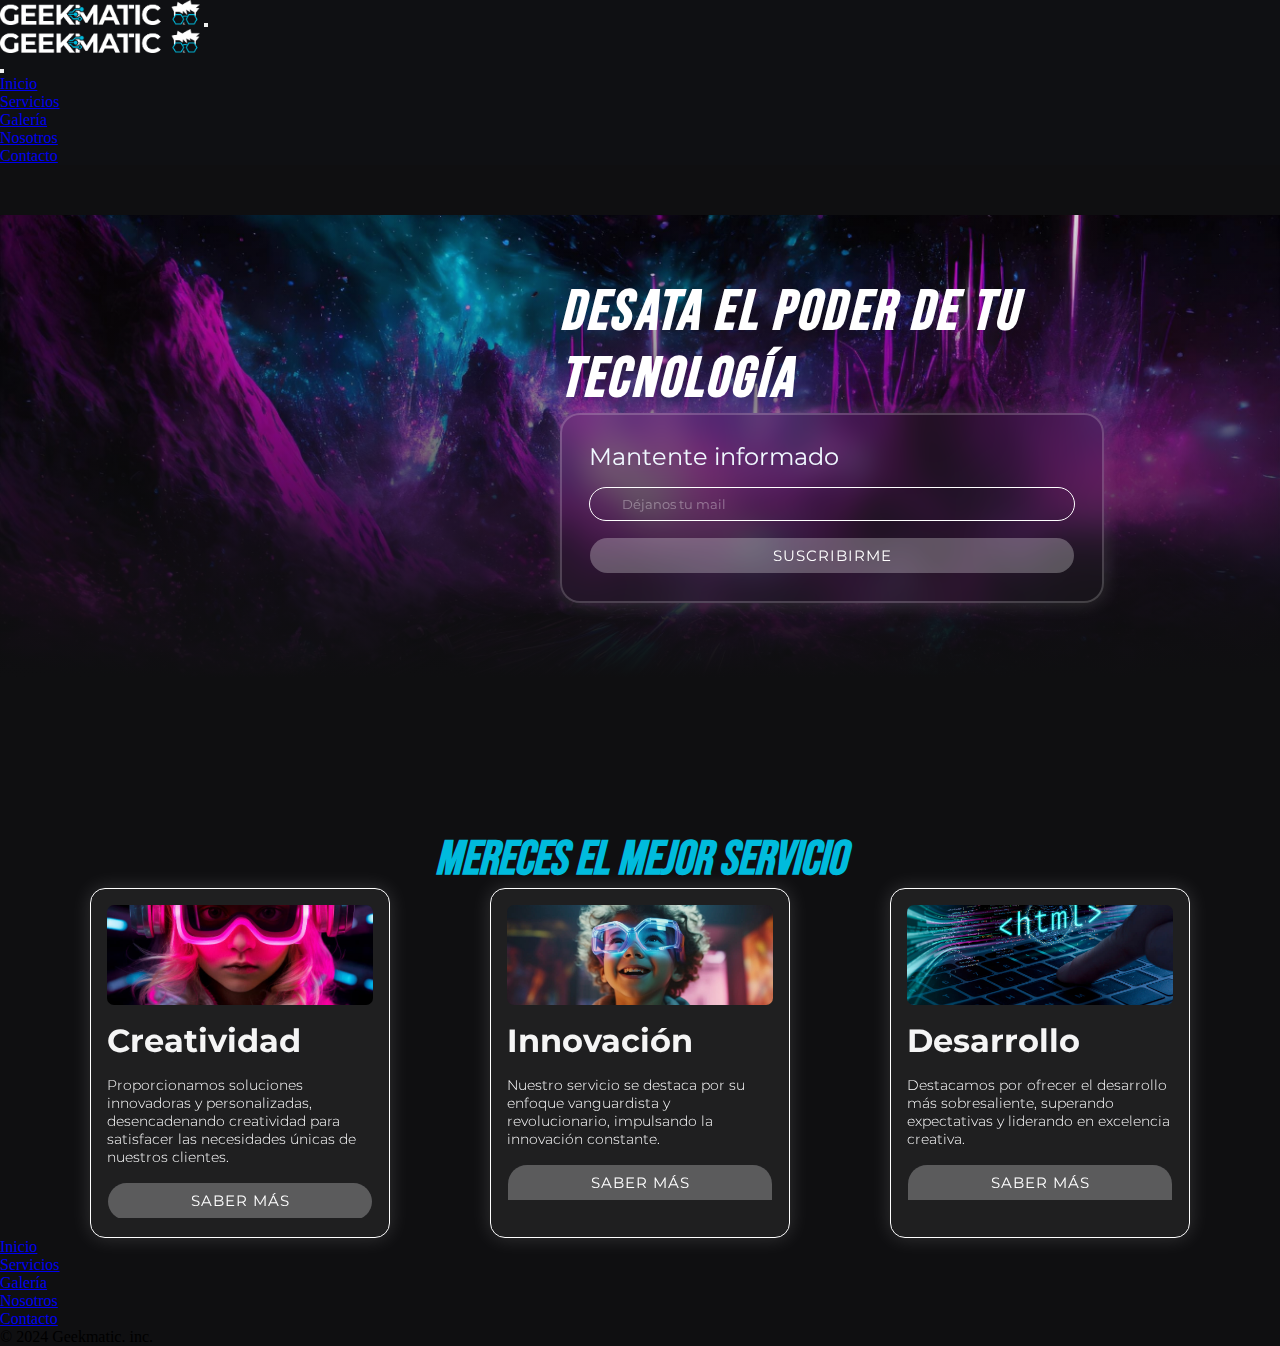
==== index.html @ 07a10e4e "Primer commit del proyecto final, repiqué mi tercera preentrega" ====
<!DOCTYPE html>
<html lang="en">

<head>
    <meta charset="UTF-8">
    <meta name="viewport" content="width=device-width, initial-scale=1.0">
    <title>Geekmatic</title>
    <link rel="stylesheet" href="css/style.css">
    <link href="https://cdn.jsdelivr.net/npm/bootstrap@5.3.2/dist/css/bootstrap.min.css" rel="stylesheet"
        integrity="sha384-T3c6CoIi6uLrA9TneNEoa7RxnatzjcDSCmG1MXxSR1GAsXEV/Dwwykc2MPK8M2HN" crossorigin="anonymous">
</head>

<body class="body-bg">

    <!-- Nav -->
    <nav class="navbar nav-color fixed-top navbar-expand-md" data-bs-theme="dark">
        <div class="container">
            <a class="navbar-brand" href="#"><img src="assets/images/logo/logo-negative.png"
                    alt="Logo versión negativo"></a>
            <button class="navbar-toggler" type="button" data-bs-toggle="offcanvas" data-bs-target="#offcanvasNavbar"
                aria-controls="offcanvasNavbar" aria-label="Toggle navigation">
                <span class="navbar-toggler-icon"></span>
            </button>
            <div class="offcanvas offcanvas-end" tabindex="-1" id="offcanvasNavbar"
                aria-labelledby="offcanvasNavbarLabel">
                <div class="offcanvas-header">
                    <div class="offcanvas-title" id="offcanvasNavbarLabel">
                        <a class="object-fit-contain" href="#"><img src="assets/images/logo/logo-negative.png"
                                alt=""></a>
                    </div>
                    <button type="button" class="btn-close" data-bs-dismiss="offcanvas" aria-label="Close"></button>
                </div>
                <div class="offcanvas-body">
                    <ul class="navbar-nav justify-content-end flex-grow-1 pe-3">
                        <li class="nav-item">
                            <a class="nav-link active" aria-current="page" href="#">Inicio</a>
                        </li>
                        <li class="nav-item">
                            <a class="nav-link" href="pages/servicios.html">Servicios</a>
                        </li>
                        <li class="nav-
                        item">
                            <a class="nav-link" href="pages/galeria.html">Galería</a>
                        </li>
                        <li class="nav-item">
                            <a class="nav-link" href="pages/nosotros.html">Nosotros</a>
                        </li>
                        <li class="nav-item">
                            <a class="nav-link" href="pages/contacto.html">Contacto</a>
                        </li>

                </div>
            </div>
        </div>
    </nav>

    <!-- Main -->
    <main class="main-top">
        <section class="article_hero">
            <article class="hero container">
                <div class="hero-card">
                    <img class="hero-card-img-1" src="assets/images/index/astro.png" alt="simio con saco">
                </div>
                <div class="hero-card-2">
                    <h1>Desata el Poder de tu Tecnología</h1>
                    <form class="form-index" action="">
                        <label class="email-text" for="email-form">Mantente informado</label>
                        <input type="email" name="email-index" id="" value="Déjanos tu mail">
                        <div  class="btn-index buttonBox">
                            <button>Suscribirme</button>
                        </div>
                    </form>
                </div>
            </article>

        </section>

        <section class="servicios-index container">
            <h2 class="h2-index">Mereces el mejor servicio</h2>
            <article class="servicios-index-cards">
                <div class="card-serv">
                    <img src="assets/images/index/chica-futurista.jpg" alt="chica con lentes futuristas">
                    <h3>Creatividad</h3>
                    <p>Proporcionamos soluciones innovadoras y personalizadas, desencadenando creatividad para satisfacer las necesidades únicas de nuestros clientes.
                    </p>
                    <div class="btn-index buttonBox">
                        <button>Saber más</button>
                    </div>
                </div>
                <div class="card-serv">
                        <img src="assets/images/index/nino-futurista.jpg" alt="niño con lentes futuristas">
                    <h3>Innovación</h3>
                    <p>Nuestro servicio se destaca por su enfoque vanguardista y revolucionario, impulsando la innovación constante.
                    </p>
                    <div class="btn-index buttonBox">
                        <button>Saber más</button>
                    </div>
                </div>
                <div class="card-serv">
                    <img src="assets/images/index/sistema-html-concepto-sitios-web.jpg" alt="codigo html en una holograma de computadora">
                    <h3>Desarrollo</h3>
                    <p>Destacamos por ofrecer el desarrollo más sobresaliente, superando expectativas y liderando en excelencia creativa.
                    </p>
                    <div class="btn-index buttonBox">
                        <button>Saber más</button>
                    </div>
                </div>
            </article>
        </section>

    </main>

    <!-- footer -->

    <div class="container mt-3" data-bs-theme="dark">
        <footer class="footer-color py-3 my-4">
          <ul class="nav justify-content-center border-bottom pb-3 mb-3">
            <li class="nav-item"><a href="#" class="nav-link px-2 text-muted">Inicio</a></li>
            <li class="nav-item"><a href="pages/servicios.html" class="nav-link px-2 text-muted">Servicios</a></li>
            <li class="nav-item"><a href="pages/galeria.html" class="nav-link px-2 text-muted">Galería</a></li>
            <li class="nav-item"><a href="pages/nosotros.html" class="nav-link px-2 text-muted">Nosotros</a></li>
            <li class="nav-item"><a href="pages/contacto.html" class="nav-link px-2 text-muted">Contacto</a></li>
          </ul>
          <p class="text-center text-muted">© 2024 Geekmatic. inc.</p>
        </footer>
      </div>

    <!-- bootstrap -->
    <script src="https://cdn.jsdelivr.net/npm/bootstrap@5.3.2/dist/js/bootstrap.bundle.min.js"
        integrity="sha384-C6RzsynM9kWDrMNeT87bh95OGNyZPhcTNXj1NW7RuBCsyN/o0jlpcV8Qyq46cDfL"
        crossorigin="anonymous"></script>
</body>

</html>
---- css/style.css ----
@import url("https://fonts.googleapis.com/css2?family=Montserrat:ital,wght@0,100..900;1,100..900&display=swap");
@import url("https://fonts.googleapis.com/css2?family=Bebas+Neue&family=Montserrat:ital,wght@0,100..900;1,100..900&display=swap");
* {
  padding: 0;
  margin: 0;
  box-sizing: border-box;
}

.nav-color {
  background-color: #0f1013;
}
.nav-color a:hover {
  color: #00BBDD;
}
.nav-color img {
  width: 200px;
}

.offcanvas-body {
  background-color: #0f1013;
}
.offcanvas-header {
  background-color: #0f1013;
}
.offcanvas-header img {
  width: 200px;
}

.buttonBox {
  margin: 0;
  position: relative;
  max-width: 100%;
  min-width: 150px;
  flex: 20%;
}
.buttonBox button {
  width: 100%;
  height: 35px;
  position: relative;
  background: rgba(255, 255, 255, 0.27);
  text-transform: uppercase;
  color: white;
  font-weight: 400;
  letter-spacing: 1px;
  border: none;
  font-size: 15px;
  outline: none;
  font-family: "Montserrat", sans-serif;
  cursor: pointer;
}

.btn-index {
  overflow: hidden;
  border: 1px solid rgba(255, 255, 255, 0);
  border-radius: 20px;
  transition: all 0.2s ease-in-out;
}
.btn-index:before {
  content: " ";
  display: block;
  width: 200px;
  height: 80px;
  background: rgba(255, 255, 255, 0.4);
  position: absolute;
  top: -10px;
  left: -200px;
  transform: rotate(-45deg);
  transition: all 0.2s ease-in-out;
}
.btn-index:hover:before {
  margin-left: 300%;
}
.btn-index:hover {
  border: 1px solid rgb(255, 255, 255);
}

.main-top {
  padding-top: 50px;
}

.body-bg {
  background-color: rgb(15, 15, 17);
}

.article_hero {
  background-image: linear-gradient(0deg, rgb(15, 15, 17) 0%, rgb(15, 15, 17) 25%, rgba(15, 15, 17, 0.1349133403) 100%), url("../assets/images/index/bgindex2.jpg");
  background-position: center;
  background-size: cover;
  width: 100%;
  height: 100%;
}

.hero {
  display: flex;
  flex-wrap: wrap;
  justify-content: center;
  padding-top: 1rem;
}
@media only screen and (max-width: 992px) {
  .hero {
    flex-direction: column;
    justify-content: center;
    align-items: center;
    position: relative;
  }
}
@media only screen and (max-width: 576px) {
  .hero {
    overflow: hidden;
  }
}
.hero-card {
  width: 30%;
  height: 600px;
  display: flex;
  align-items: center;
  justify-content: flex-end;
  opacity: 0;
  animation: entradaAnimacion 2s ease-out forwards 0.5s;
}
@media only screen and (max-width: 992px) {
  .hero-card {
    width: 130%;
    height: 300px;
    position: absolute;
  }
}
@media only screen and (max-width: 576px) {
  .hero-card {
    width: 130%;
    height: 300px;
    align-self: top;
  }
}
.hero-card-img-1 {
  height: 100%;
}
@keyframes entradaAnimacion {
  from {
    opacity: 0;
    transform: translate(-50px, 0) scale(0.9);
  }
  to {
    opacity: 1;
    transform: translate(0) scale(1);
  }
}
.hero-card-2 {
  width: 50%;
  height: 100%;
  padding: 3rem;
}
@media only screen and (max-width: 992px) {
  .hero-card-2 {
    width: 100%;
  }
}
.hero-card-2 h1 {
  font-family: "Bebas Neue", sans-serif;
  font-weight: 700;
  font-size: 3.5rem;
  font-style: italic;
  letter-spacing: 0.2rem;
  color: white;
}
@media only screen and (max-width: 992px) {
  .hero-card-2 h1 {
    font-size: 2rem;
  }
}
@media only screen and (max-width: 576px) {
  .hero-card-2 h1 {
    font-size: 1.7rem;
    letter-spacing: 0;
    width: 60%;
  }
}
.hero-card-2 .form-index {
  padding: 5%;
  backdrop-filter: blur(15px);
  background-color: rgba(255, 255, 255, 0.026);
  color: aliceblue;
  border-radius: 20px;
  box-shadow: 0 0px 20px rgba(255, 255, 255, 0.149);
  border: 2px solid rgba(255, 255, 255, 0.194);
  display: flex;
  flex-direction: column;
  gap: 1rem;
}
@media only screen and (max-width: 992px) {
  .hero-card-2 .form-index {
    padding: 2%;
  }
}
.hero-card-2 .form-index .email-text {
  font-size: 1.5rem;
  font-family: "Montserrat", sans-serif;
  font-weight: 400;
}
@media only screen and (max-width: 992px) {
  .hero-card-2 .form-index .email-text {
    padding: 2%;
    font-size: 1rem;
  }
}
.hero-card-2 .form-index input {
  padding: 0.5rem;
  padding-left: 2rem;
  font-family: "Montserrat", sans-serif;
  color: rgba(255, 255, 255, 0.356);
  border: 1px solid white;
  border-radius: 40px;
  background-color: rgba(0, 0, 0, 0);
}

.servicios-index {
  display: flex;
  flex-direction: column;
  justify-content: space-evenly;
  align-items: center;
}
.servicios-index .h2-index {
  font-family: "Bebas Neue", sans-serif;
  font-style: italic;
  font-size: 3rem;
  color: #00BBDD;
}
@media only screen and (max-width: 992px) {
  .servicios-index .h2-index {
    font-size: 2rem;
  }
}
.servicios-index-cards {
  display: flex;
  flex-wrap: wrap;
  width: 100%;
  justify-content: space-evenly;
  gap: 10px;
}
.servicios-index-cards .card-serv {
  display: flex;
  flex-direction: column;
  gap: 1em;
  width: 300px;
  height: 100%;
  min-height: 350px;
  padding: 1em;
  border: 1px solid white;
  border-radius: 15px;
  backdrop-filter: blur(15px);
  background-color: rgba(255, 255, 255, 0.066);
  box-shadow: 0 0px 20px rgba(255, 255, 255, 0.149);
}
@media only screen and (max-width: 767px) {
  .servicios-index-cards .card-serv {
    width: 75%;
  }
}
.servicios-index-cards .card-serv p {
  font-family: "Montserrat", sans-serif;
  color: white;
  font-size: 0.9rem;
  font-weight: 300;
}
.servicios-index-cards .card-serv h3 {
  font-family: "Montserrat", sans-serif;
  font-weight: 700;
  font-size: 2rem;
  color: whitesmoke;
}
@media only screen and (max-width: 992px) {
  .servicios-index-cards .card-serv h3 {
    font-size: 1rem;
  }
}
.servicios-index-cards .card-serv img {
  width: 100%;
  height: 100px;
  object-fit: cover;
  border-radius: 7px;
  align-self: center;
}
@media only screen and (max-width: 767px) {
  .servicios-index-cards .card-serv img {
    height: 200px;
  }
}

.article_main_serv {
  background-image: linear-gradient(0deg, rgb(15, 15, 17) 0%, rgb(15, 15, 17) 35%, rgba(15, 15, 17, 0.1349133403) 100%), url("../assets/images/index/bgindex.jpg");
  background-position: center;
  background-size: cover;
  width: 100%;
  height: 100%;
}

.conteiner-servicios {
  padding-top: 80px;
  display: flex;
  flex-direction: column;
  justify-content: flex-start;
  align-items: center;
}
.conteiner-servicios .h1-servicios {
  font-family: "Bebas Neue", sans-serif;
  font-size: 3rem;
  font-style: italic;
  color: aliceblue;
}
.conteiner-servicios .p-servicios {
  width: 80%;
  font-family: "Montserrat", sans-serif;
  font-weight: 300;
  font-size: 1rem;
  color: aliceblue;
  text-align: center;
}
@media only screen and (max-width: 576px) {
  .conteiner-servicios .p-servicios {
    font-size: 0.8rem;
    width: 90%;
  }
}
.conteiner-servicios .servicios-serv {
  display: flex;
  flex-direction: column;
  justify-content: space-evenly;
  align-items: center;
}
.conteiner-servicios .servicios-serv .h2-index {
  font-family: "Bebas Neue", sans-serif;
  font-style: italic;
  font-size: 3rem;
  color: #00BBDD;
}
@media only screen and (max-width: 992px) {
  .conteiner-servicios .servicios-serv .h2-index {
    font-size: 2rem;
  }
}
.conteiner-servicios .servicios-serv-cards {
  display: flex;
  flex-wrap: wrap;
  width: 100%;
  justify-content: space-evenly;
  gap: 10px;
}
.conteiner-servicios .servicios-serv-cards .card-serv {
  display: flex;
  flex-direction: column;
  gap: 1em;
  width: 400px;
  height: 100%;
  min-height: 350px;
  padding: 1em;
  border: 1px solid white;
  border-radius: 15px;
  backdrop-filter: blur(15px);
  background-color: rgba(255, 255, 255, 0.066);
  box-shadow: 0 0px 20px rgba(255, 255, 255, 0.149);
}
.conteiner-servicios .servicios-serv-cards .card-serv p {
  font-family: "Montserrat", sans-serif;
  color: white;
  font-size: 0.9rem;
  font-weight: 300;
}
.conteiner-servicios .servicios-serv-cards .card-serv h3 {
  font-family: "Montserrat", sans-serif;
  font-weight: 700;
  font-size: 2rem;
  color: whitesmoke;
}
@media only screen and (max-width: 992px) {
  .conteiner-servicios .servicios-serv-cards .card-serv h3 {
    font-size: 1rem;
  }
}
.conteiner-servicios .servicios-serv-cards .card-serv img {
  width: 100%;
  height: 300px;
  object-fit: cover;
  border-radius: 7px;
  align-self: center;
}

.gallery {
  /* display: flex;
  justify-content: center;
  align-items: center;
  gap: 1em; */
  width: 100%;
  height: 100%;
  padding: 1em;
  border: 1px solid white;
  border-radius: 15px;
  backdrop-filter: blur(15px);
  background-color: rgba(255, 255, 255, 0.066);
  box-shadow: 0 0 20px rgba(255, 255, 255, 0.149);
}

.nav-list-galery {
  display: grid;
  grid-template-columns: repeat(4, 1fr);
  grid-template-rows: repeat(3, 200px);
  gap: 10px;
  grid-template-areas: "a1 a2 a3 a3" "a4 a4 a5 a6" "a7 a8 a9 a9";
}
@media only screen and (max-width: 992px) {
  .nav-list-galery {
    grid-template-columns: repeat(3, 1fr);
    grid-template-rows: repeat(3, 200px);
    gap: 10px;
    grid-template-areas: "a1 a2 a3" "a4 a5 a6" "a7 a8 a9";
  }
}
@media only screen and (max-width: 768px) {
  .nav-list-galery {
    grid-template-columns: repeat(2, 1fr);
    grid-template-rows: repeat(auto, 200px);
    gap: 10px;
    grid-template-areas: "a1 a2" "a3 a4" "a5 a6" "a7 a8" "a9 a9";
  }
}

.b1 {
  grid-area: a1;
}

.b2 {
  grid-area: a2;
}

.b3 {
  grid-area: a3;
}

.b4 {
  grid-area: a4;
}

.b5 {
  grid-area: a5;
}

.b6 {
  grid-area: a6;
}

.b7 {
  grid-area: a7;
}

.b8 {
  grid-area: a8;
}

.b9 {
  grid-area: a9;
}

.box {
  overflow: hidden;
  width: 100%;
  height: 200px;
}
.box a img {
  width: 100%;
  height: 200px;
  object-fit: cover;
  transition: all 0.2s ease-in-out;
}
.box :hover img {
  transform: scale(1.3) rotate(5deg);
}

.conteiner-servicios {
  display: flex;
  flex-direction: column;
  gap: 0.5rem;
}
.conteiner-servicios .img-nos {
  width: 100%;
  height: 600px;
  object-fit: cover;
  border-radius: 20px;
}
@media only screen and (max-width: 992px) {
  .conteiner-servicios .img-nos {
    height: 300px;
  }
}
@media only screen and (max-width: 768px) {
  .conteiner-servicios .img-nos {
    height: 200px;
  }
}

.contact-hero {
  gap: 2em;
  display: flex;
  justify-content: start;
  align-items: center;
}
@media only screen and (max-width: 992px) {
  .contact-hero {
    flex-direction: column;
  }
}
.contact-hero .contact-card {
  width: 45%;
  height: 500px;
  display: flex;
}
@media only screen and (max-width: 992px) {
  .contact-hero .contact-card {
    display: none;
  }
  .contact-hero .contact-card img {
    height: 100%;
  }
}
.contact-hero .contact-card .contact-card2 {
  width: 50%;
  height: 500px;
}
.contact-hero .contact-card .contact-card2 iframe {
  border-radius: 20px;
}

/*# sourceMappingURL=style.css.map */
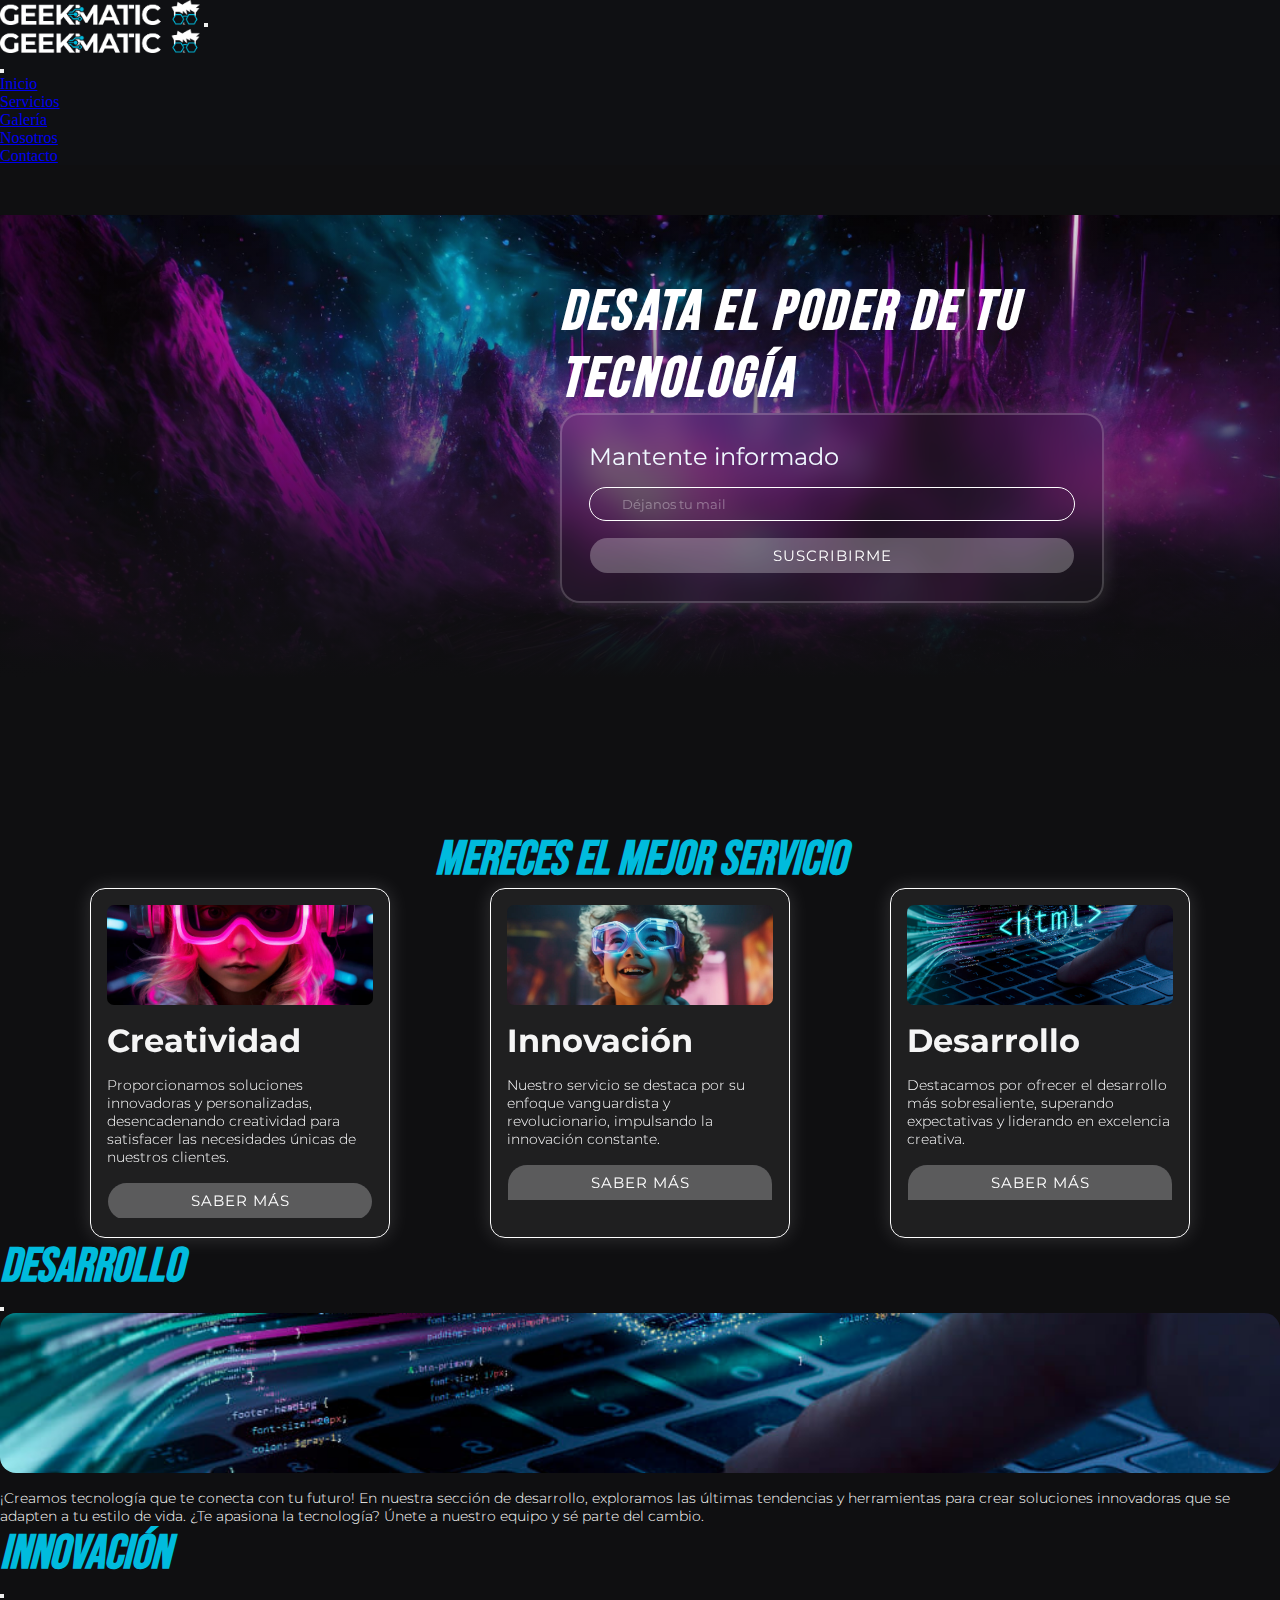
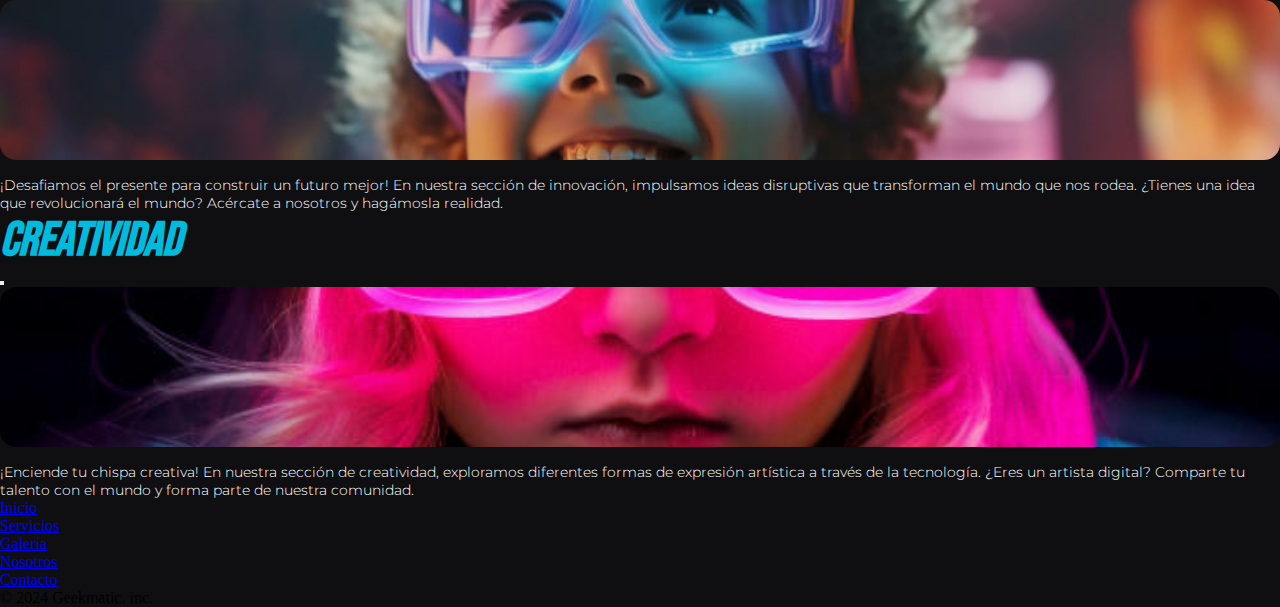
==== commit 1341089b: "Actualizo para subir a github" ====
--- a/index.html
+++ b/index.html
@@ -84,7 +84,7 @@
                     <p>Proporcionamos soluciones innovadoras y personalizadas, desencadenando creatividad para satisfacer las necesidades únicas de nuestros clientes.
                     </p>
                     <div class="btn-index buttonBox">
-                        <button>Saber más</button>
+                        <button ype="button" data-bs-toggle="modal" data-bs-target="#modal-creatividad">Saber más</button>
                     </div>
                 </div>
                 <div class="card-serv">
@@ -93,7 +93,7 @@
                     <p>Nuestro servicio se destaca por su enfoque vanguardista y revolucionario, impulsando la innovación constante.
                     </p>
                     <div class="btn-index buttonBox">
-                        <button>Saber más</button>
+                        <button type="button" data-bs-toggle="modal" data-bs-target="#modal-innovacion">Saber más</button>
                     </div>
                 </div>
                 <div class="card-serv">
@@ -102,11 +102,74 @@
                     <p>Destacamos por ofrecer el desarrollo más sobresaliente, superando expectativas y liderando en excelencia creativa.
                     </p>
                     <div class="btn-index buttonBox">
-                        <button>Saber más</button>
+                        <button type="button" data-bs-toggle="modal" data-bs-target="#modal-desarrollo">Saber más</button>
                     </div>
                 </div>
             </article>
         </section>
+
+<!-- Ventanas modales -->
+
+  <div class="modal fade" id="modal-desarrollo" tabindex="-1" aria-labelledby="modal-desarrollo" aria-hidden="true" data-bs-theme="dark">
+    <div class="modal-dialog  modal-dialog-centered">
+      <div class="modal-content">
+        <div class="modal-header">
+          <h2 class="modal-title">Desarrollo</h2>
+          <button type="button" class="btn-close" data-bs-dismiss="modal" aria-label="Close"></button>
+        </div>
+        <div class="modal-body">
+         <img src="assets/images/index/sistema-html-concepto-sitios-web.jpg" alt="concepto de html">
+         <p>¡Creamos tecnología que te conecta con tu futuro!
+
+            En nuestra sección de desarrollo, exploramos las últimas tendencias y herramientas para crear soluciones innovadoras que se adapten a tu estilo de vida.
+            
+            ¿Te apasiona la tecnología? Únete a nuestro equipo y sé parte del cambio.</p>
+        </div>
+    </div>
+  </div>
+</div>
+
+
+  <div class="modal fade" id="modal-innovacion" tabindex="-1" aria-labelledby="modal-innovacion" aria-hidden="true" data-bs-theme="dark">
+    <div class="modal-dialog  modal-dialog-centered">
+      <div class="modal-content">
+        <div class="modal-header">
+          <h2 class="modal-title">Innovación</h2>
+          <button type="button" class="btn-close" data-bs-dismiss="modal" aria-label="Close"></button>
+        </div>
+        <div class="modal-body">
+         <img src="assets/images/index/nino-futurista.jpg" alt="concepto de html">
+         <p>¡Desafiamos el presente para construir un futuro mejor!
+            
+            En nuestra sección de innovación, impulsamos ideas disruptivas que transforman el mundo que nos rodea.
+            
+            ¿Tienes una idea que revolucionará el mundo?  Acércate a nosotros y hagámosla realidad.
+        </div>
+    </div>
+  </div>
+</div>
+
+<div class="modal fade" id="modal-creatividad" tabindex="-1" aria-labelledby="modal-creatividad" aria-hidden="true" data-bs-theme="dark">
+    <div class="modal-dialog  modal-dialog-centered">
+      <div class="modal-content">
+        <div class="modal-header">
+          <h2 class="modal-title">Creatividad</h2>
+          <button type="button" class="btn-close" data-bs-dismiss="modal" aria-label="Close"></button>
+        </div>
+        <div class="modal-body">
+         <img src="assets/images/index/chica-futurista.jpg" alt="concepto de html">
+         <p>¡Enciende tu chispa creativa!
+            
+            En nuestra sección de creatividad, exploramos diferentes formas de expresión artística a través de la tecnología.
+            
+            ¿Eres un artista digital? Comparte tu talento con el mundo y forma parte de nuestra comunidad.
+        </div>
+    </div>
+  </div>
+</div>
+
+
+<!-- Fin ventanas modales -->
 
     </main>
 
--- a/css/style.css
+++ b/css/style.css
@@ -120,7 +120,7 @@
 }
 @media only screen and (max-width: 992px) {
   .hero-card {
-    width: 130%;
+    width: 100%;
     height: 300px;
     position: absolute;
   }
@@ -286,6 +286,31 @@
   }
 }
 
+.modal .modal-header h2 {
+  font-family: "Bebas Neue", sans-serif;
+  color: #00BBDD;
+  font-size: 3rem;
+  font-style: italic;
+}
+.modal .modal-body {
+  display: flex;
+  flex-direction: column;
+  gap: 1rem;
+  align-items: center;
+}
+.modal .modal-body img {
+  width: 100%;
+  height: 10rem;
+  object-fit: cover;
+  border-radius: 1rem;
+}
+.modal .modal-body p {
+  font-family: "Montserrat", sans-serif;
+  color: white;
+  font-size: 0.9rem;
+  font-weight: 300;
+}
+
 .article_main_serv {
   background-image: linear-gradient(0deg, rgb(15, 15, 17) 0%, rgb(15, 15, 17) 35%, rgba(15, 15, 17, 0.1349133403) 100%), url("../assets/images/index/bgindex.jpg");
   background-position: center;
@@ -359,13 +384,25 @@
   background-color: rgba(255, 255, 255, 0.066);
   box-shadow: 0 0px 20px rgba(255, 255, 255, 0.149);
 }
+@media only screen and (max-width: 576px) {
+  .conteiner-servicios .servicios-serv-cards .card-serv {
+    width: 45%;
+  }
+}
 .conteiner-servicios .servicios-serv-cards .card-serv p {
   font-family: "Montserrat", sans-serif;
   color: white;
   font-size: 0.9rem;
   font-weight: 300;
+  height: 100px;
+}
+@media only screen and (max-width: 576px) {
+  .conteiner-servicios .servicios-serv-cards .card-serv p {
+    font-size: 0.6rem;
+  }
 }
 .conteiner-servicios .servicios-serv-cards .card-serv h3 {
+  height: 70px;
   font-family: "Montserrat", sans-serif;
   font-weight: 700;
   font-size: 2rem;
@@ -374,6 +411,7 @@
 @media only screen and (max-width: 992px) {
   .conteiner-servicios .servicios-serv-cards .card-serv h3 {
     font-size: 1rem;
+    height: auto;
   }
 }
 .conteiner-servicios .servicios-serv-cards .card-serv img {
@@ -382,6 +420,11 @@
   object-fit: cover;
   border-radius: 7px;
   align-self: center;
+}
+@media only screen and (max-width: 576px) {
+  .conteiner-servicios .servicios-serv-cards .card-serv img {
+    height: 100px;
+  }
 }
 
 .gallery {
